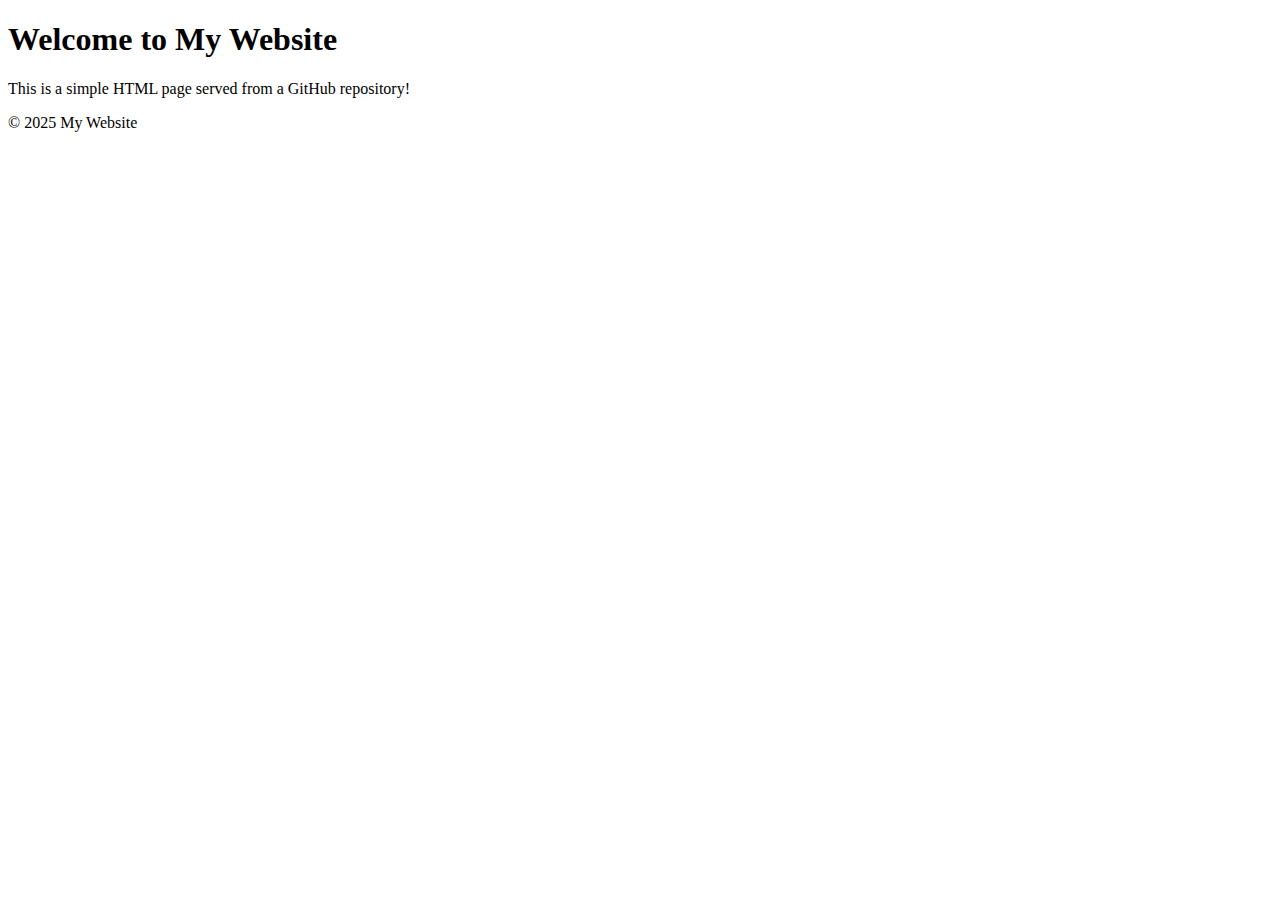
==== index.html @ 1a98a04d "Create index.html" ====
<!DOCTYPE html>
<html lang="en">
<head>
    <meta charset="UTF-8">
    <meta name="viewport" content="width=device-width, initial-scale=1.0">
    <title>My Website</title>
</head>
<body>
    <header>
        <h1>Welcome to My Website</h1>
    </header>
    <main>
        <p>This is a simple HTML page served from a GitHub repository!</p>
    </main>
    <footer>
        <p>&copy; 2025 My Website</p>
    </footer>
</body>
</html>
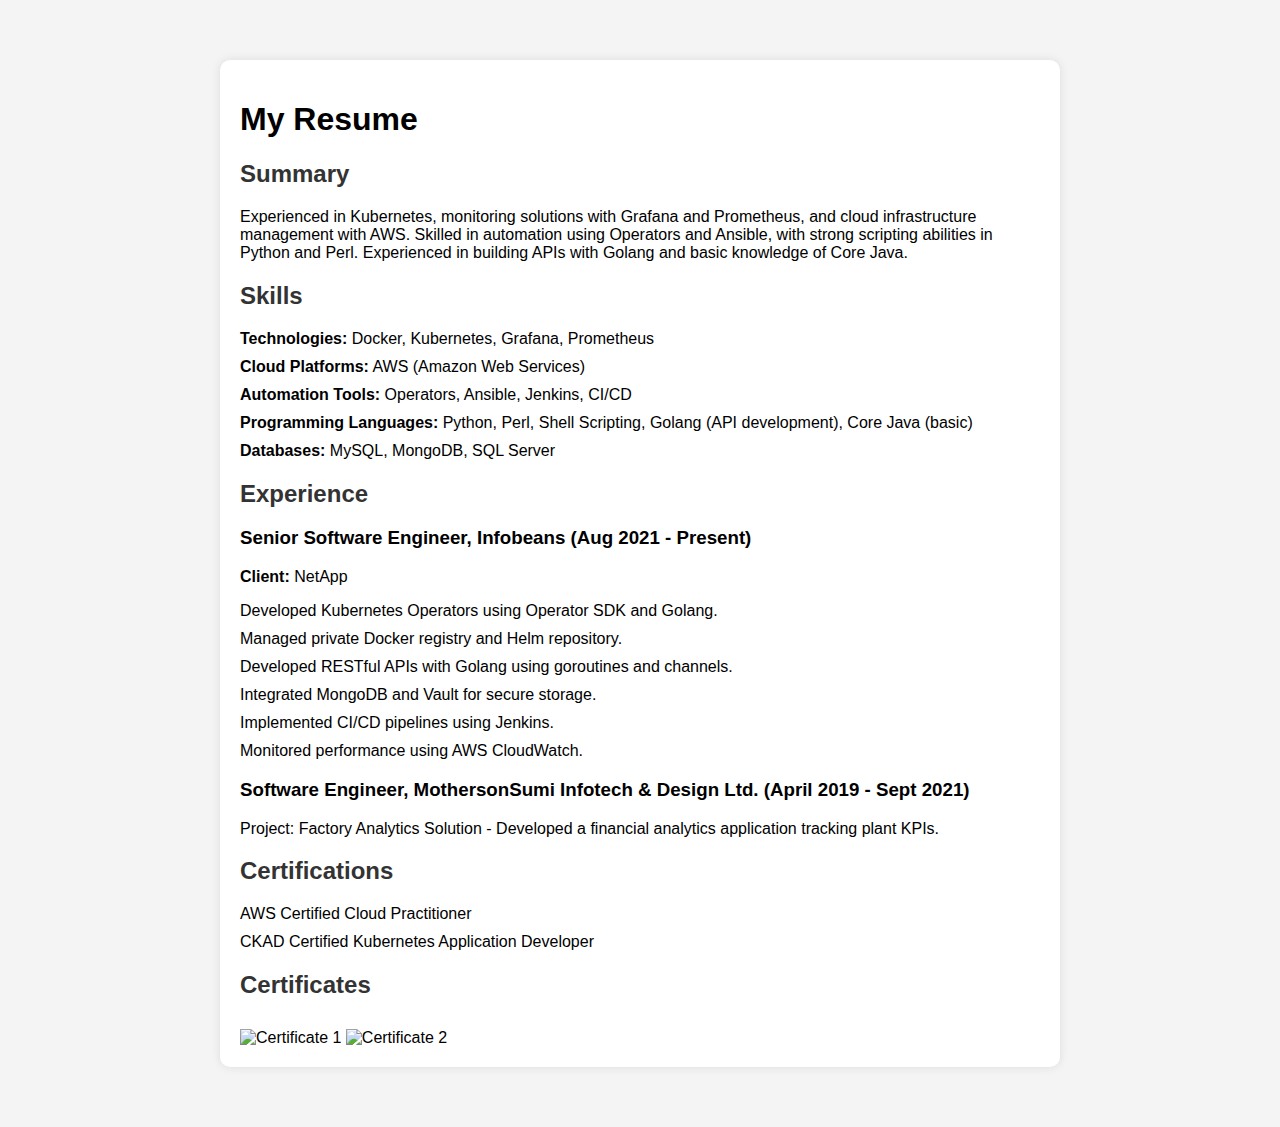
==== commit ef682807: "Update index.html" ====
--- a/index.html
+++ b/index.html
@@ -3,17 +3,80 @@
 <head>
     <meta charset="UTF-8">
     <meta name="viewport" content="width=device-width, initial-scale=1.0">
-    <title>My Website</title>
+    <title>My Resume</title>
+    <style>
+        body {
+            font-family: Arial, sans-serif;
+            margin: 40px;
+            padding: 20px;
+            background-color: #f4f4f4;
+        }
+        .container {
+            max-width: 800px;
+            margin: auto;
+            background: white;
+            padding: 20px;
+            border-radius: 10px;
+            box-shadow: 0 0 10px rgba(0, 0, 0, 0.1);
+        }
+        h2 {
+            color: #333;
+        }
+        ul {
+            list-style-type: none;
+            padding: 0;
+        }
+        li {
+            margin-bottom: 10px;
+        }
+        .certificates img {
+            width: 100%;
+            max-width: 400px;
+            margin-top: 10px;
+        }
+    </style>
 </head>
 <body>
-    <header>
-        <h1>Welcome to My Website</h1>
-    </header>
-    <main>
-        <p>This is a simple HTML page served from a GitHub repository!</p>
-    </main>
-    <footer>
-        <p>&copy; 2025 My Website</p>
-    </footer>
+    <div class="container">
+        <h1>My Resume</h1>
+        <h2>Summary</h2>
+        <p>Experienced in Kubernetes, monitoring solutions with Grafana and Prometheus, and cloud infrastructure management with AWS. Skilled in automation using Operators and Ansible, with strong scripting abilities in Python and Perl. Experienced in building APIs with Golang and basic knowledge of Core Java.</p>
+        
+        <h2>Skills</h2>
+        <ul>
+            <li><strong>Technologies:</strong> Docker, Kubernetes, Grafana, Prometheus</li>
+            <li><strong>Cloud Platforms:</strong> AWS (Amazon Web Services)</li>
+            <li><strong>Automation Tools:</strong> Operators, Ansible, Jenkins, CI/CD</li>
+            <li><strong>Programming Languages:</strong> Python, Perl, Shell Scripting, Golang (API development), Core Java (basic)</li>
+            <li><strong>Databases:</strong> MySQL, MongoDB, SQL Server</li>
+        </ul>
+        
+        <h2>Experience</h2>
+        <h3>Senior Software Engineer, Infobeans (Aug 2021 - Present)</h3>
+        <p><strong>Client:</strong> NetApp</p>
+        <ul>
+            <li>Developed Kubernetes Operators using Operator SDK and Golang.</li>
+            <li>Managed private Docker registry and Helm repository.</li>
+            <li>Developed RESTful APIs with Golang using goroutines and channels.</li>
+            <li>Integrated MongoDB and Vault for secure storage.</li>
+            <li>Implemented CI/CD pipelines using Jenkins.</li>
+            <li>Monitored performance using AWS CloudWatch.</li>
+        </ul>
+        
+        <h3>Software Engineer, MothersonSumi Infotech & Design Ltd. (April 2019 - Sept 2021)</h3>
+        <p>Project: Factory Analytics Solution - Developed a financial analytics application tracking plant KPIs.</p>
+        
+        <h2>Certifications</h2>
+        <ul>
+            <li>AWS Certified Cloud Practitioner</li>
+            <li>CKAD Certified Kubernetes Application Developer</li>
+        </ul>
+        
+        <div class="certificates">
+            <h2>Certificates</h2>
+            <img src="certificate1.jpg" alt="Certificate 1">
+            <img src="certificate2.jpg" alt="Certificate 2">
+        </div>
+    </div>
 </body>
 </html>
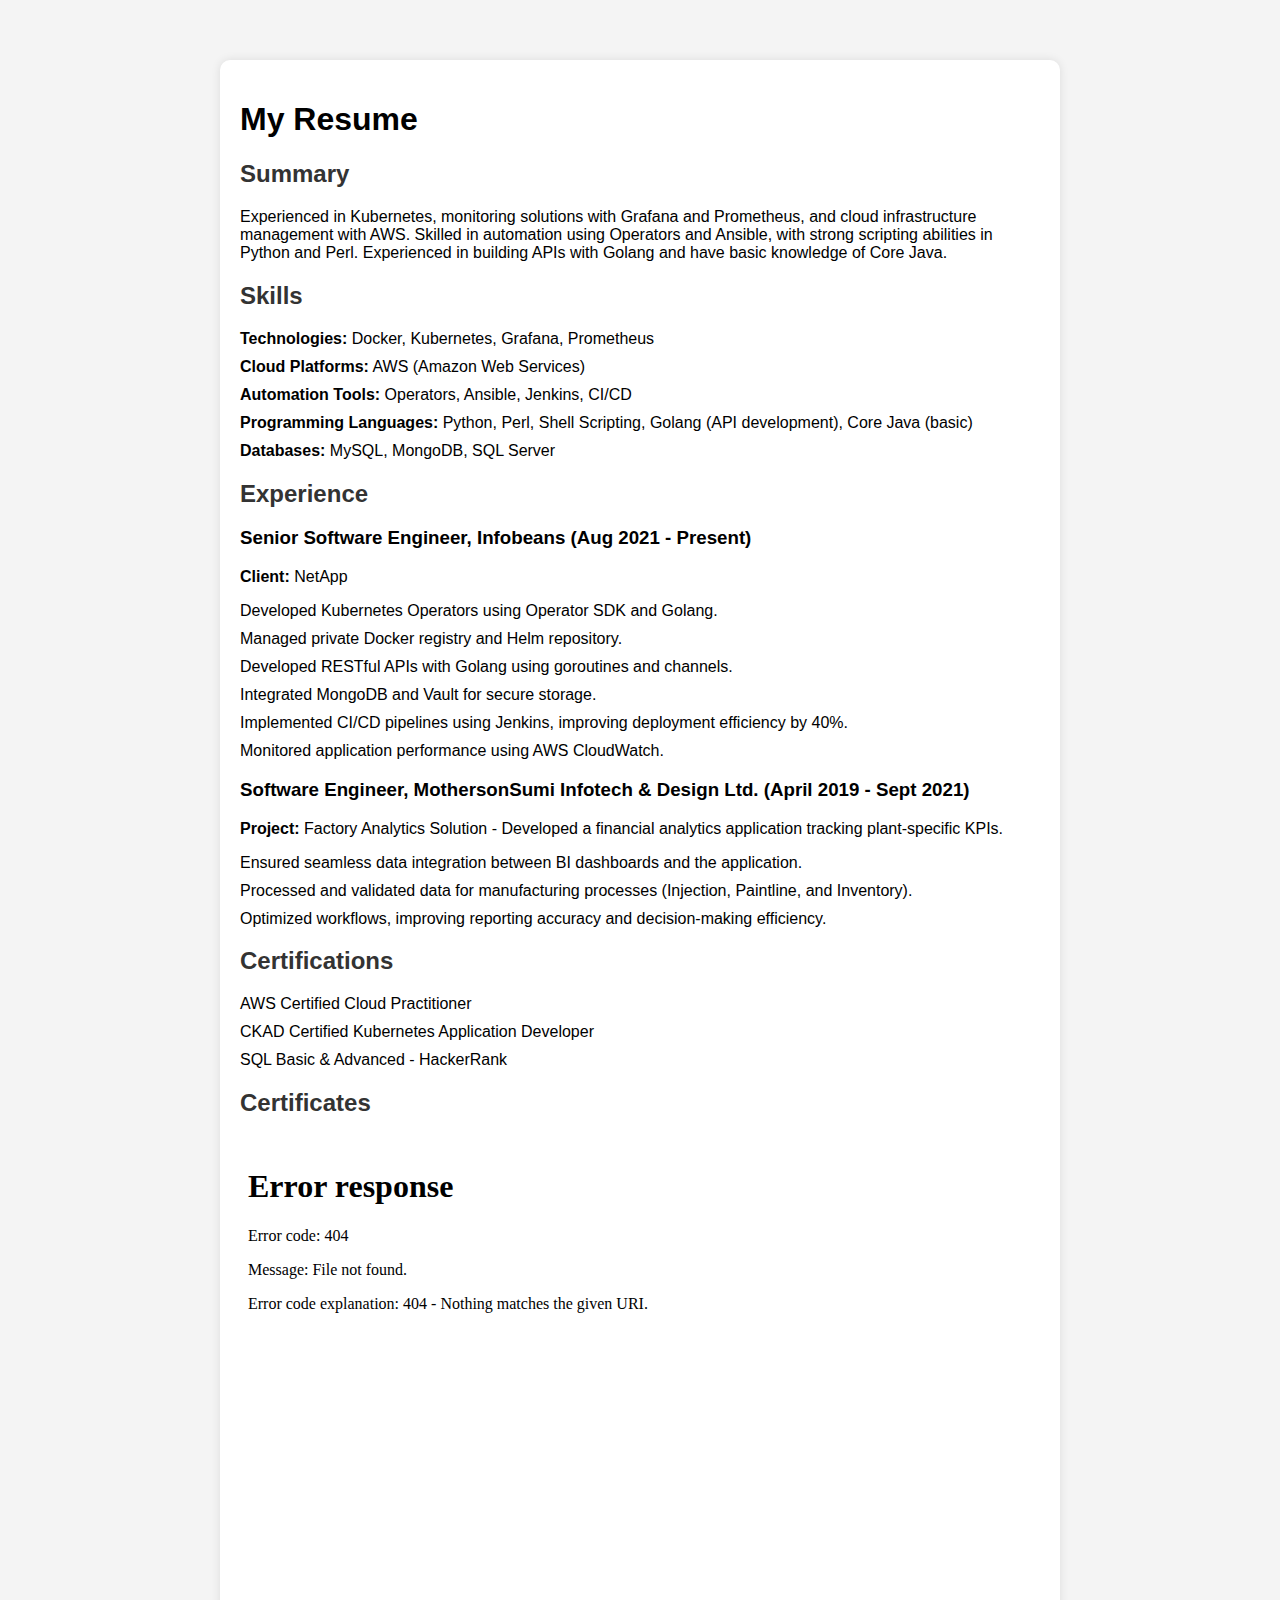
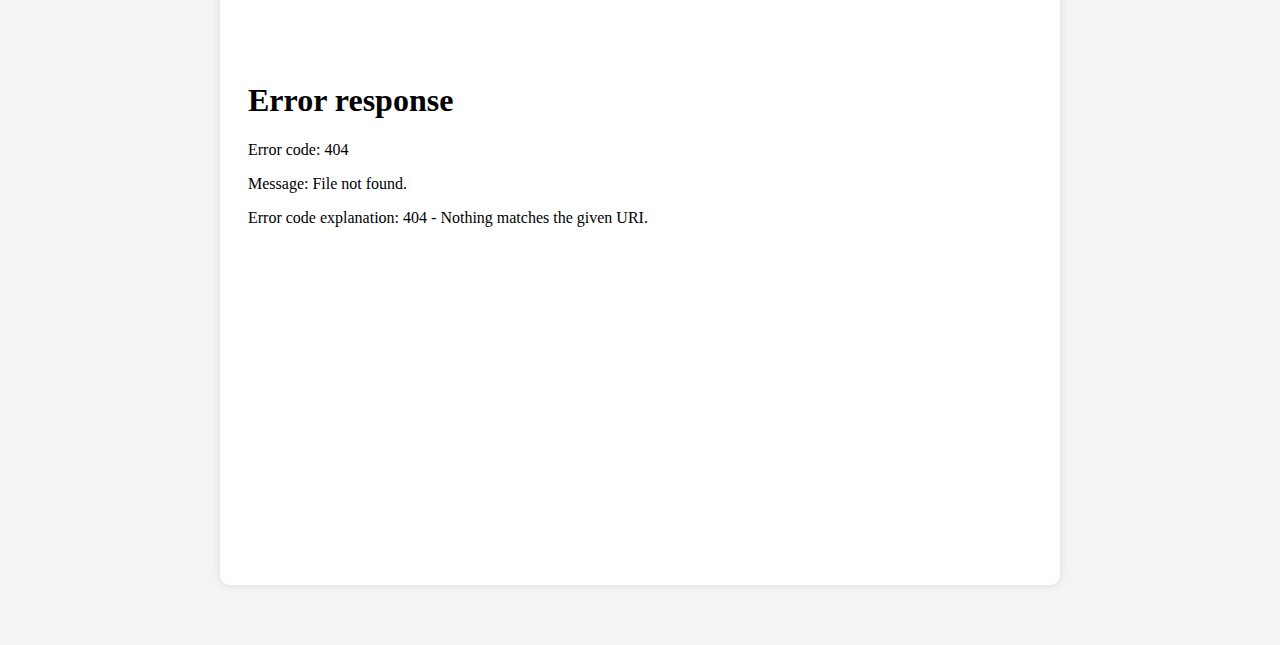
==== commit 9fc53ae8: "Update index.html" ====
--- a/index.html
+++ b/index.html
@@ -29,9 +29,10 @@
         li {
             margin-bottom: 10px;
         }
-        .certificates img {
+        iframe {
             width: 100%;
-            max-width: 400px;
+            height: 500px;
+            border: none;
             margin-top: 10px;
         }
     </style>
@@ -39,8 +40,9 @@
 <body>
     <div class="container">
         <h1>My Resume</h1>
+        
         <h2>Summary</h2>
-        <p>Experienced in Kubernetes, monitoring solutions with Grafana and Prometheus, and cloud infrastructure management with AWS. Skilled in automation using Operators and Ansible, with strong scripting abilities in Python and Perl. Experienced in building APIs with Golang and basic knowledge of Core Java.</p>
+        <p>Experienced in Kubernetes, monitoring solutions with Grafana and Prometheus, and cloud infrastructure management with AWS. Skilled in automation using Operators and Ansible, with strong scripting abilities in Python and Perl. Experienced in building APIs with Golang and have basic knowledge of Core Java.</p>
         
         <h2>Skills</h2>
         <ul>
@@ -59,24 +61,28 @@
             <li>Managed private Docker registry and Helm repository.</li>
             <li>Developed RESTful APIs with Golang using goroutines and channels.</li>
             <li>Integrated MongoDB and Vault for secure storage.</li>
-            <li>Implemented CI/CD pipelines using Jenkins.</li>
-            <li>Monitored performance using AWS CloudWatch.</li>
+            <li>Implemented CI/CD pipelines using Jenkins, improving deployment efficiency by 40%.</li>
+            <li>Monitored application performance using AWS CloudWatch.</li>
         </ul>
         
         <h3>Software Engineer, MothersonSumi Infotech & Design Ltd. (April 2019 - Sept 2021)</h3>
-        <p>Project: Factory Analytics Solution - Developed a financial analytics application tracking plant KPIs.</p>
-        
+        <p><strong>Project:</strong> Factory Analytics Solution - Developed a financial analytics application tracking plant-specific KPIs.</p>
+        <ul>
+            <li>Ensured seamless data integration between BI dashboards and the application.</li>
+            <li>Processed and validated data for manufacturing processes (Injection, Paintline, and Inventory).</li>
+            <li>Optimized workflows, improving reporting accuracy and decision-making efficiency.</li>
+        </ul>
+
         <h2>Certifications</h2>
         <ul>
             <li>AWS Certified Cloud Practitioner</li>
             <li>CKAD Certified Kubernetes Application Developer</li>
+            <li>SQL Basic & Advanced - HackerRank</li>
         </ul>
         
-        <div class="certificates">
-            <h2>Certificates</h2>
-            <img src="certificate1.jpg" alt="Certificate 1">
-            <img src="certificate2.jpg" alt="Certificate 2">
-        </div>
+        <h2>Certificates</h2>
+        <iframe src="certificate1.pdf"></iframe>
+        <iframe src="certificate2.pdf"></iframe>
     </div>
 </body>
 </html>
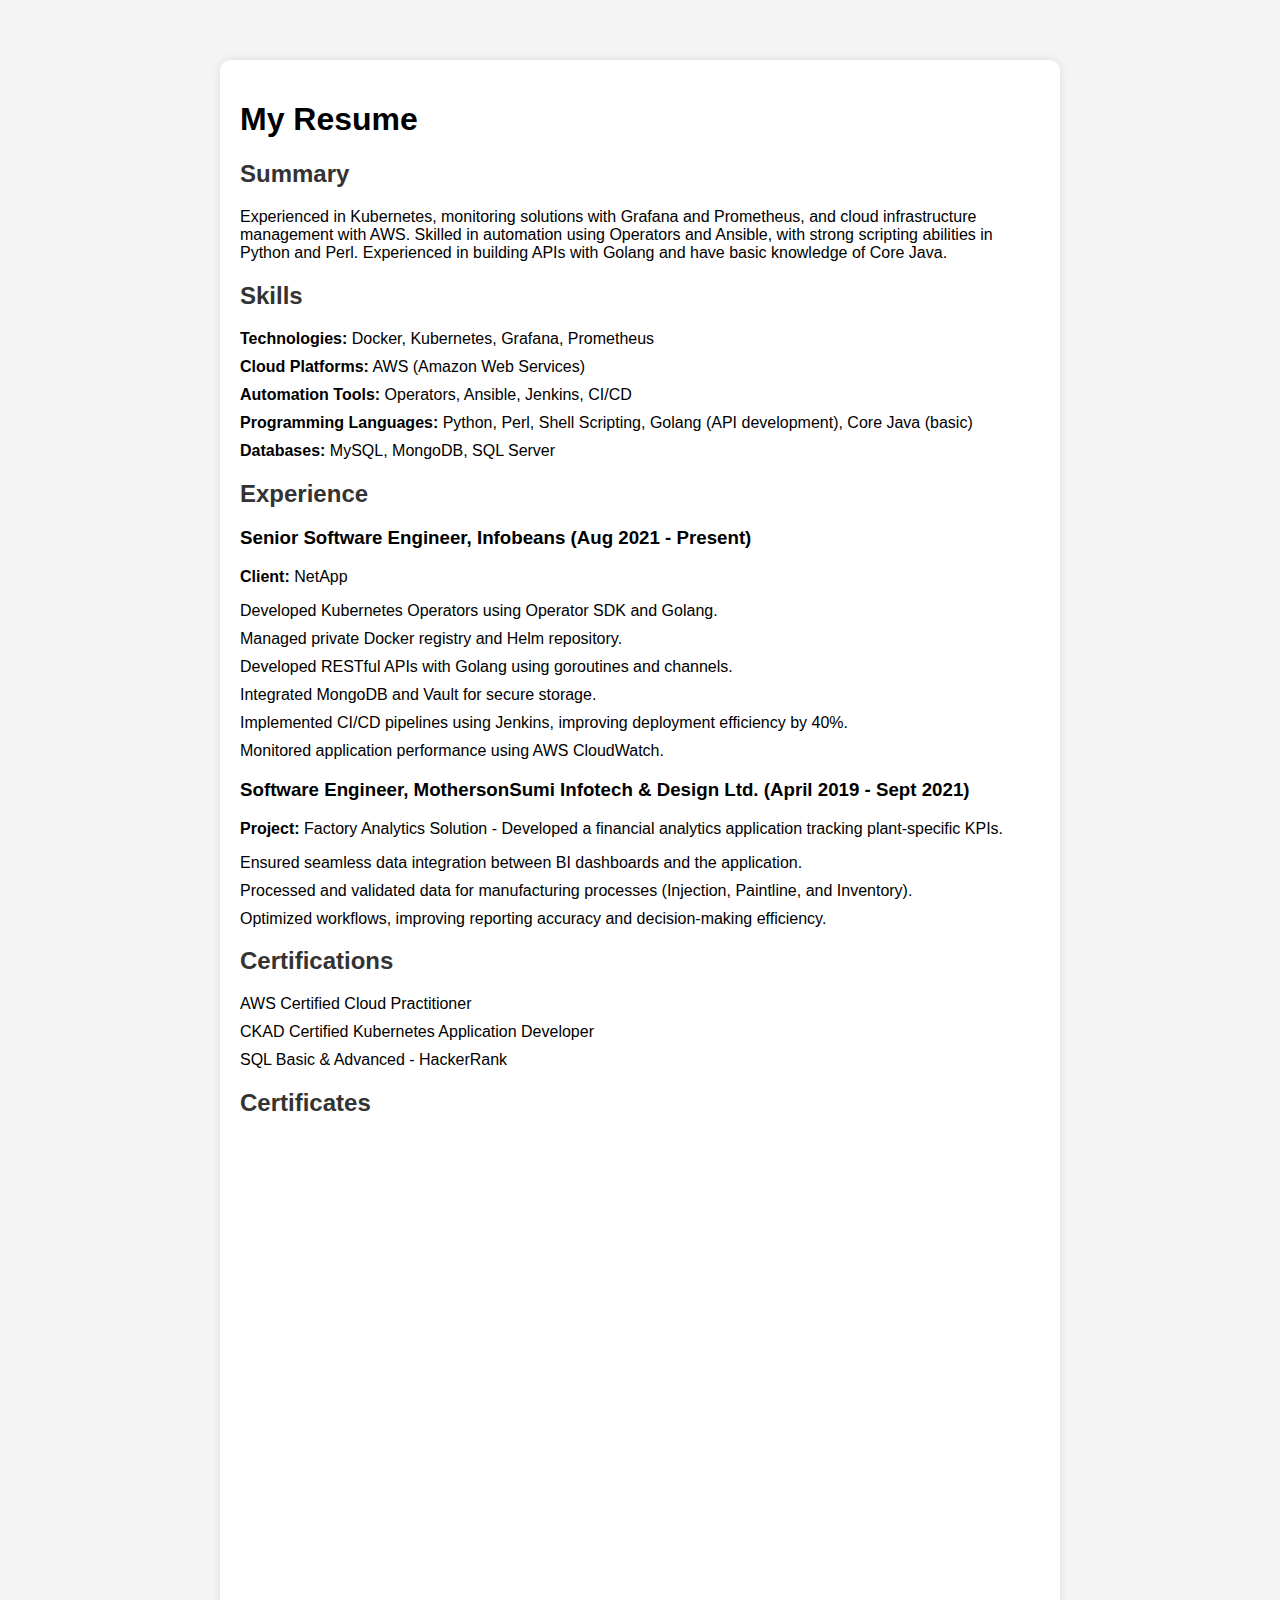
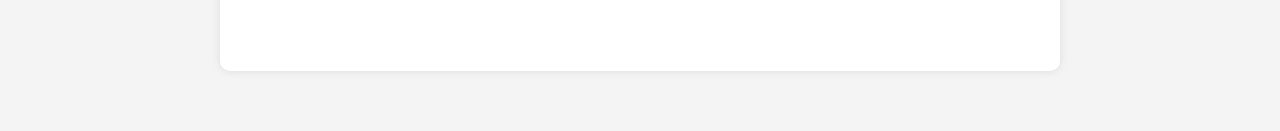
==== commit 7dec2843: "Update index.html" ====
--- a/index.html
+++ b/index.html
@@ -82,7 +82,6 @@
         
         <h2>Certificates</h2>
         <iframe src="certificate1.pdf"></iframe>
-        <iframe src="certificate2.pdf"></iframe>
     </div>
 </body>
 </html>
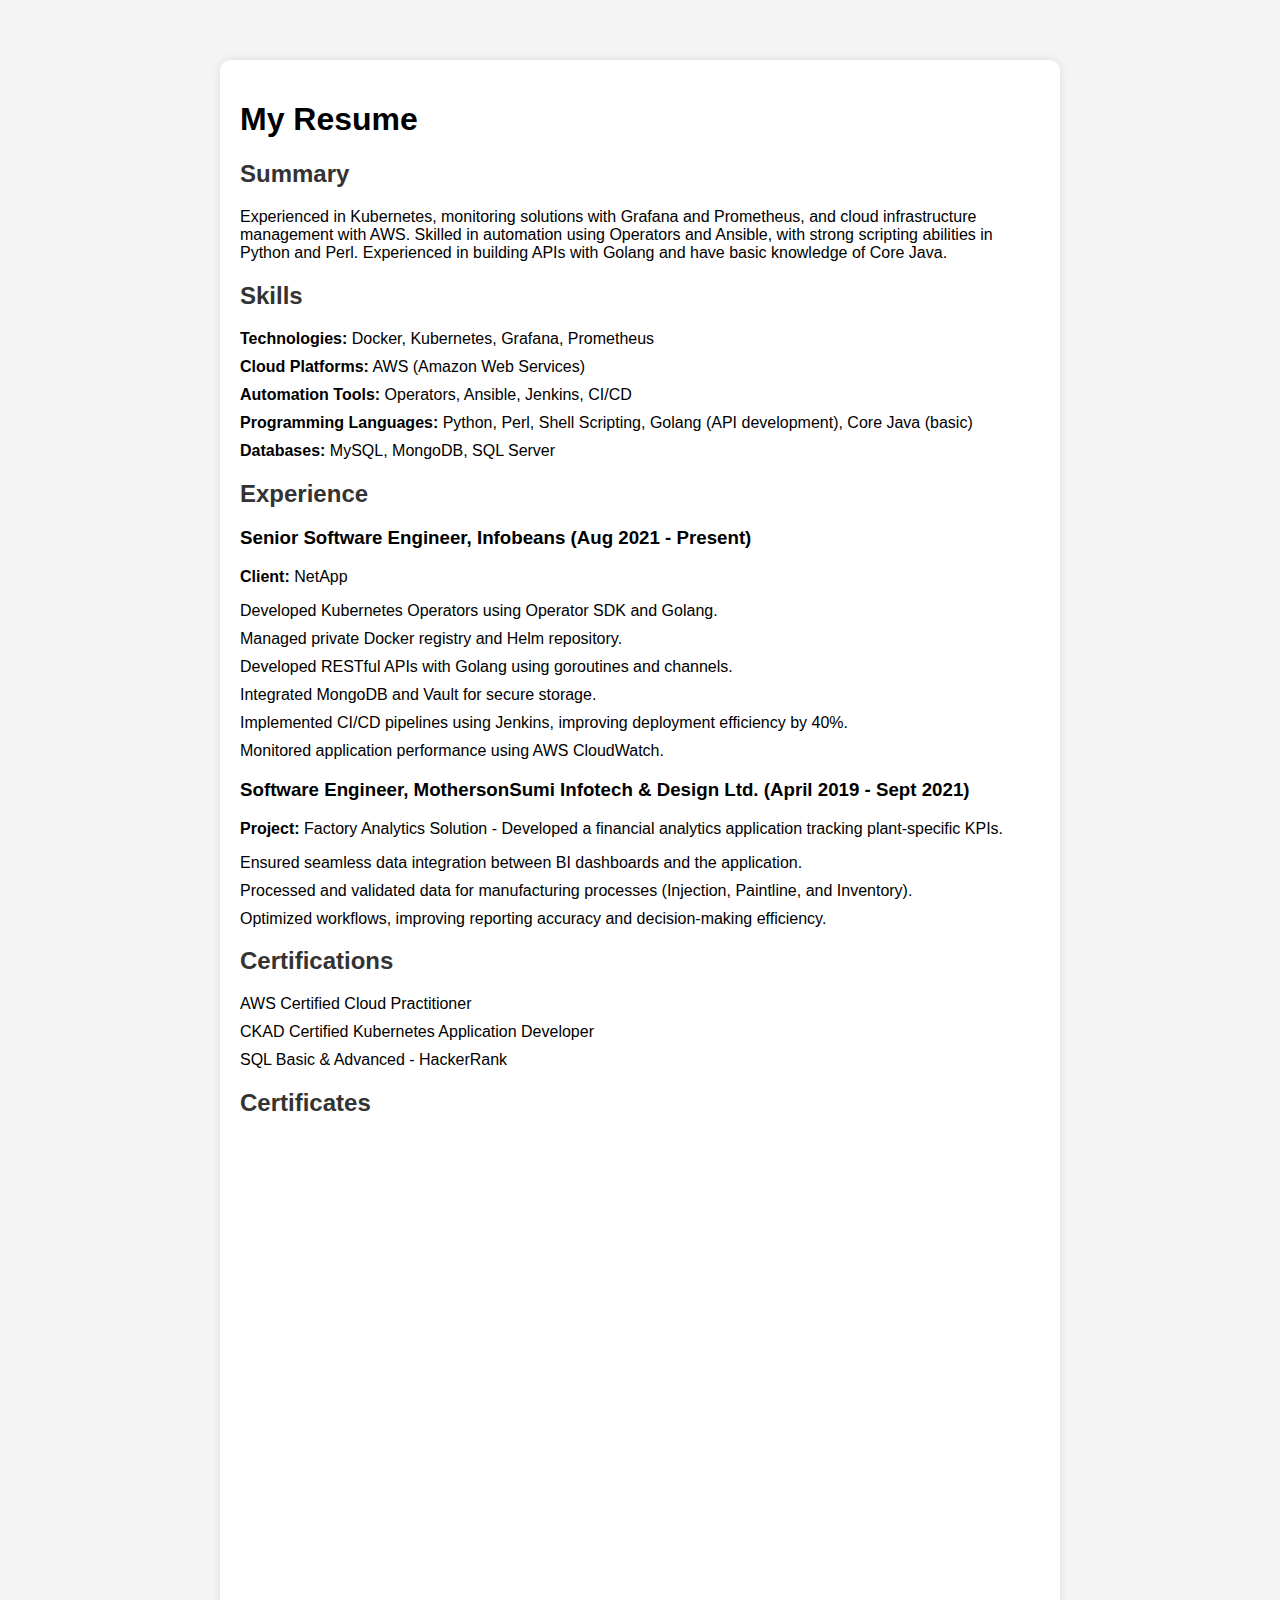
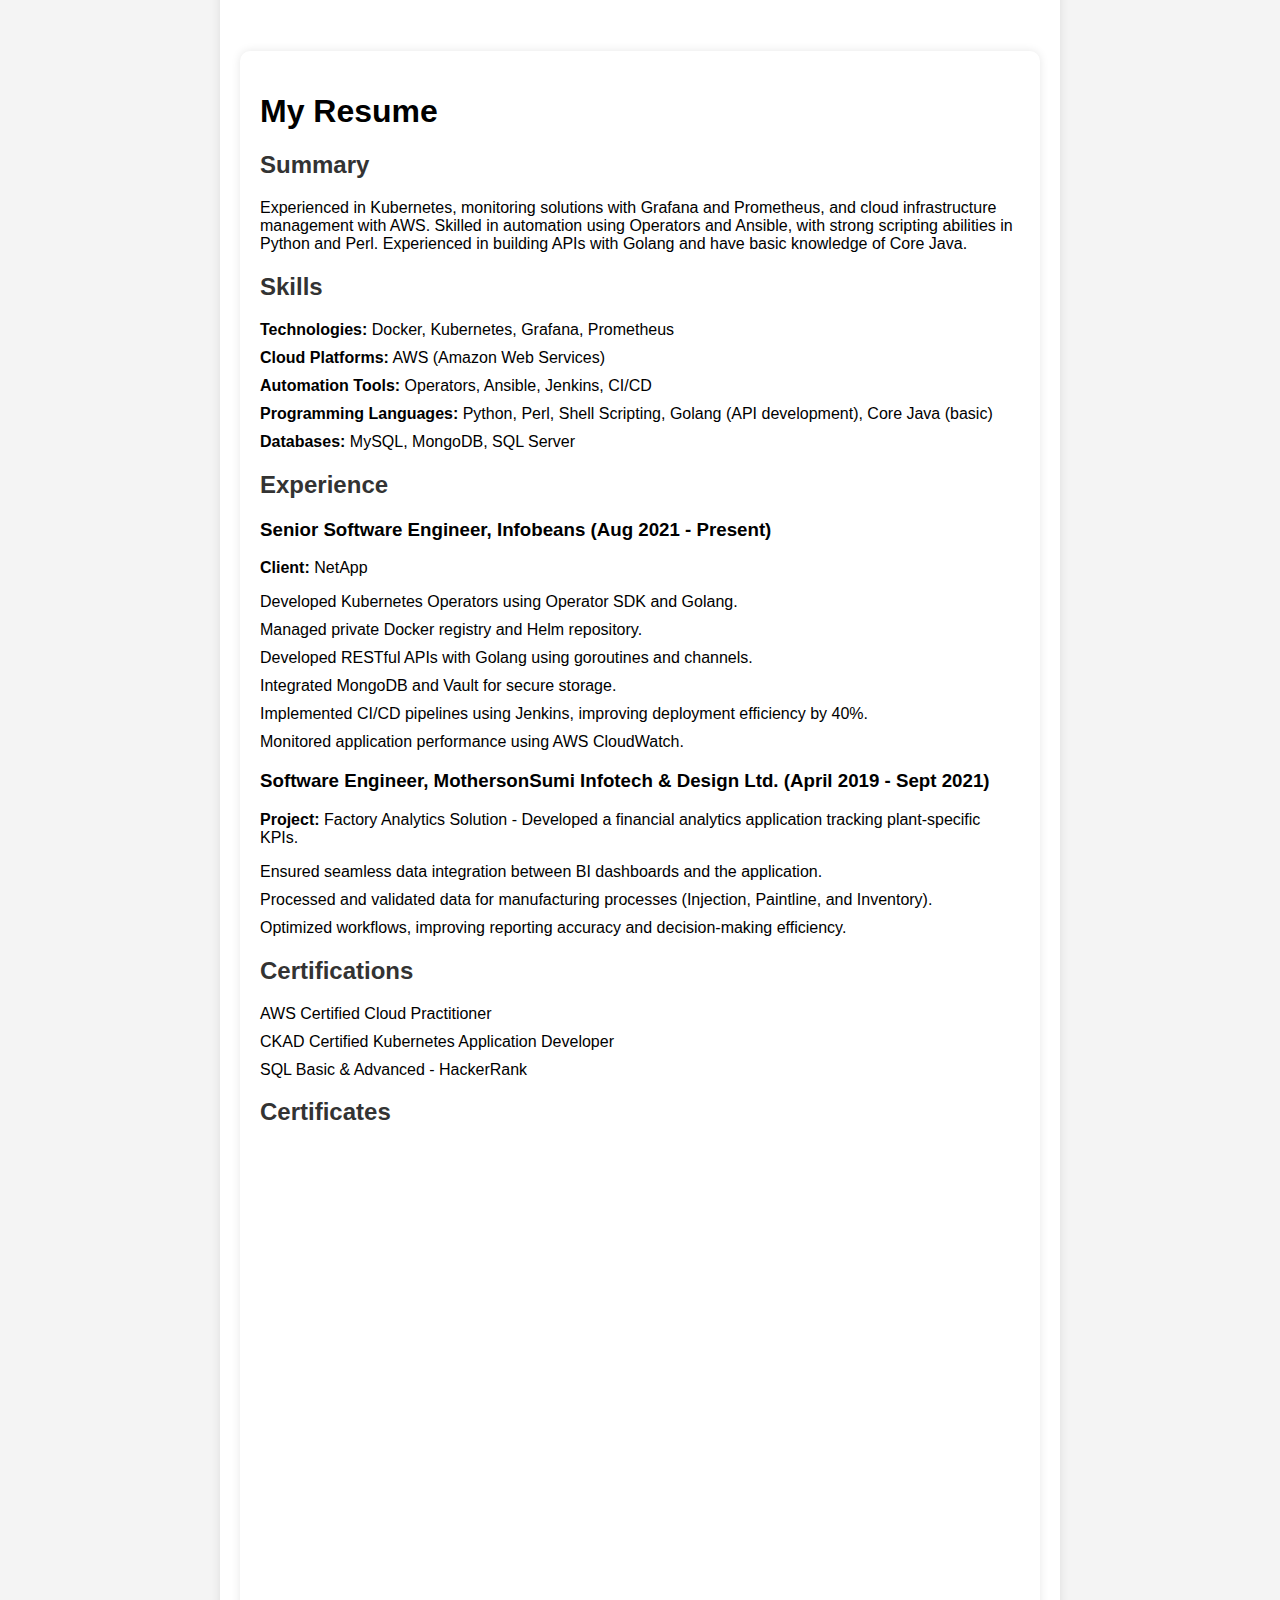
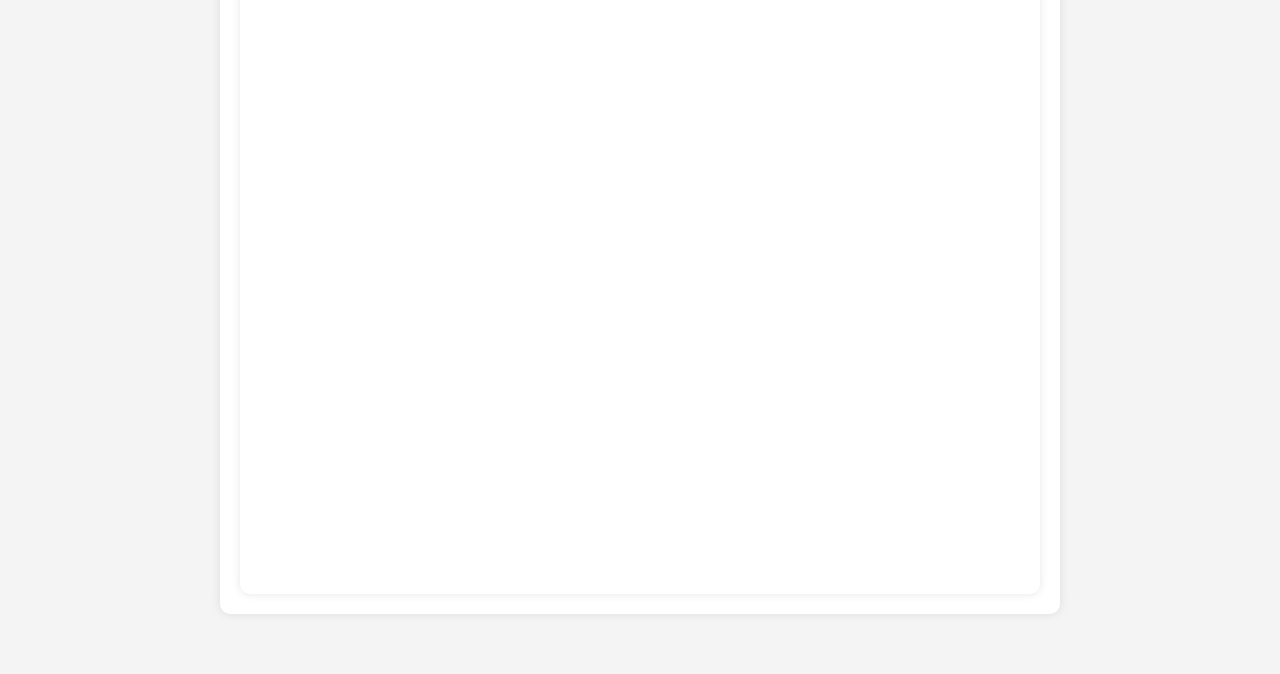
==== commit 602dea9c: "Update index.html" ====
--- a/index.html
+++ b/index.html
@@ -82,6 +82,95 @@
         
         <h2>Certificates</h2>
         <iframe src="certificate1.pdf"></iframe>
+        <!DOCTYPE html>
+<html lang="en">
+<head>
+    <meta charset="UTF-8">
+    <meta name="viewport" content="width=device-width, initial-scale=1.0">
+    <title>My Resume</title>
+    <style>
+        body {
+            font-family: Arial, sans-serif;
+            margin: 40px;
+            padding: 20px;
+            background-color: #f4f4f4;
+        }
+        .container {
+            max-width: 800px;
+            margin: auto;
+            background: white;
+            padding: 20px;
+            border-radius: 10px;
+            box-shadow: 0 0 10px rgba(0, 0, 0, 0.1);
+        }
+        h2 {
+            color: #333;
+        }
+        ul {
+            list-style-type: none;
+            padding: 0;
+        }
+        li {
+            margin-bottom: 10px;
+        }
+        iframe {
+            width: 100%;
+            height: 500px;
+            border: none;
+            margin-top: 10px;
+        }
+    </style>
+</head>
+<body>
+    <div class="container">
+        <h1>My Resume</h1>
+        
+        <h2>Summary</h2>
+        <p>Experienced in Kubernetes, monitoring solutions with Grafana and Prometheus, and cloud infrastructure management with AWS. Skilled in automation using Operators and Ansible, with strong scripting abilities in Python and Perl. Experienced in building APIs with Golang and have basic knowledge of Core Java.</p>
+        
+        <h2>Skills</h2>
+        <ul>
+            <li><strong>Technologies:</strong> Docker, Kubernetes, Grafana, Prometheus</li>
+            <li><strong>Cloud Platforms:</strong> AWS (Amazon Web Services)</li>
+            <li><strong>Automation Tools:</strong> Operators, Ansible, Jenkins, CI/CD</li>
+            <li><strong>Programming Languages:</strong> Python, Perl, Shell Scripting, Golang (API development), Core Java (basic)</li>
+            <li><strong>Databases:</strong> MySQL, MongoDB, SQL Server</li>
+        </ul>
+        
+        <h2>Experience</h2>
+        <h3>Senior Software Engineer, Infobeans (Aug 2021 - Present)</h3>
+        <p><strong>Client:</strong> NetApp</p>
+        <ul>
+            <li>Developed Kubernetes Operators using Operator SDK and Golang.</li>
+            <li>Managed private Docker registry and Helm repository.</li>
+            <li>Developed RESTful APIs with Golang using goroutines and channels.</li>
+            <li>Integrated MongoDB and Vault for secure storage.</li>
+            <li>Implemented CI/CD pipelines using Jenkins, improving deployment efficiency by 40%.</li>
+            <li>Monitored application performance using AWS CloudWatch.</li>
+        </ul>
+        
+        <h3>Software Engineer, MothersonSumi Infotech & Design Ltd. (April 2019 - Sept 2021)</h3>
+        <p><strong>Project:</strong> Factory Analytics Solution - Developed a financial analytics application tracking plant-specific KPIs.</p>
+        <ul>
+            <li>Ensured seamless data integration between BI dashboards and the application.</li>
+            <li>Processed and validated data for manufacturing processes (Injection, Paintline, and Inventory).</li>
+            <li>Optimized workflows, improving reporting accuracy and decision-making efficiency.</li>
+        </ul>
+
+        <h2>Certifications</h2>
+        <ul>
+            <li>AWS Certified Cloud Practitioner</li>
+            <li>CKAD Certified Kubernetes Application Developer</li>
+            <li>SQL Basic & Advanced - HackerRank</li>
+        </ul>
+        
+        <h2>Certificates</h2>
+        <iframe src="certificate1.pdf"></iframe>
+        <iframe src="certificate2.pdf"></iframe>
     </div>
 </body>
 </html>
+
+    </div>
+</body>
+</html>
